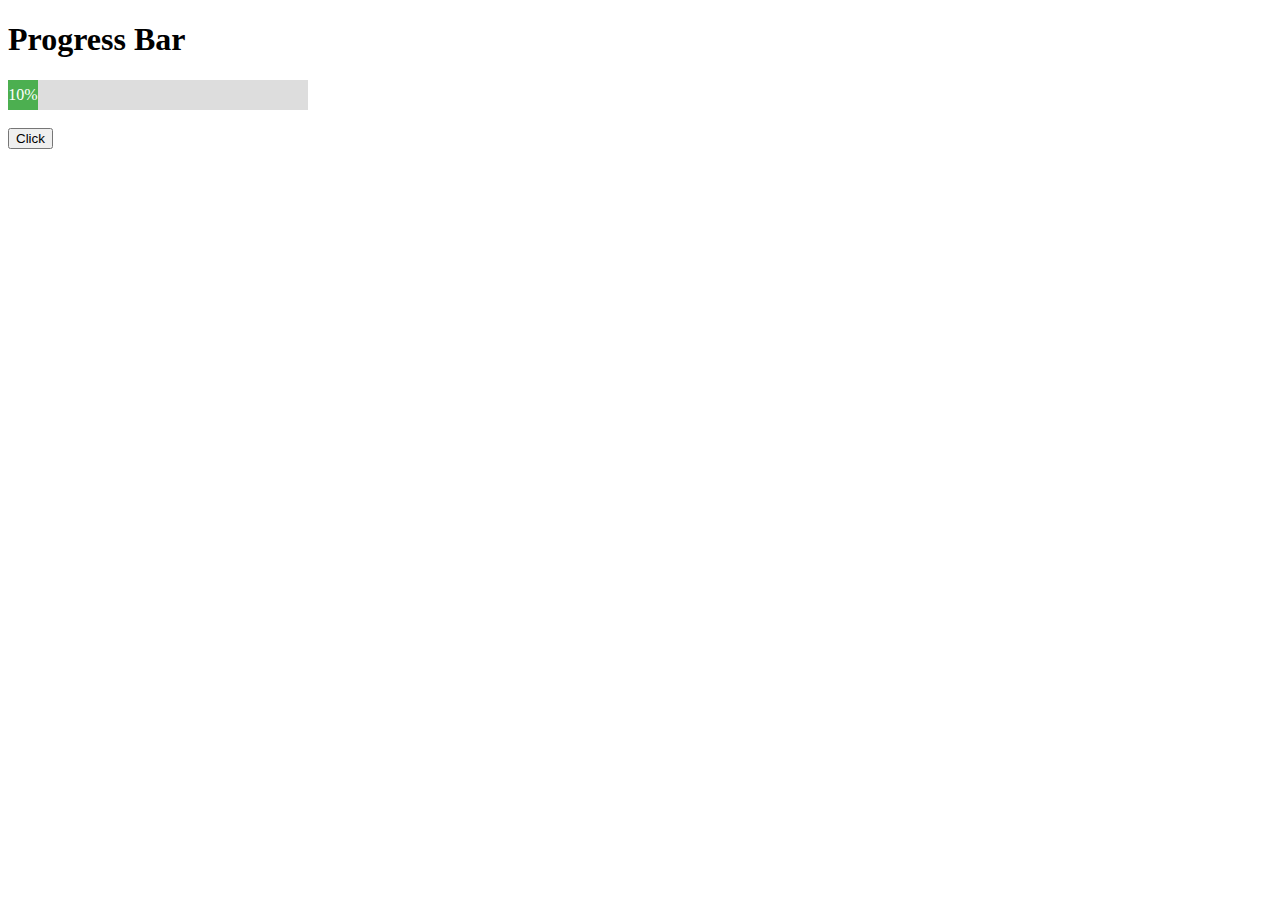
==== PartTwo/index.html @ a27a6a98 "create Progress Bar" ====
<!DOCTYPE html>
<html lang="en">
<head>
    <meta charset="UTF-8">
    <meta name="viewport" content="width=device-width, initial-scale=1.0">
    <title>Document</title>
    <link rel="stylesheet" href="./style.css">
</head>
<body>
    <!--Progress Bar-->
    <h1>Progress Bar</h1>
    <div id="myProgress">
    <div id="myBar">
        <div id="label">10%</div>
    </div>
    <br>
    <button id="btn">Click</button>
</div>
    <script src="main.js"></script>
</body>
</html>
---- PartTwo/style.css ----
/* Progress Bar*/
#myProgress {
    position: relative;
    width: 300px;
    height: 30px;
    background-color: #ddd;
}

#myBar{
    position: relative;
    width: 10%;
    height: 100%;
    background-color: #4CAF50;
}
#label {
    text-align: center;
    line-height: 30px;
    color: white;
}
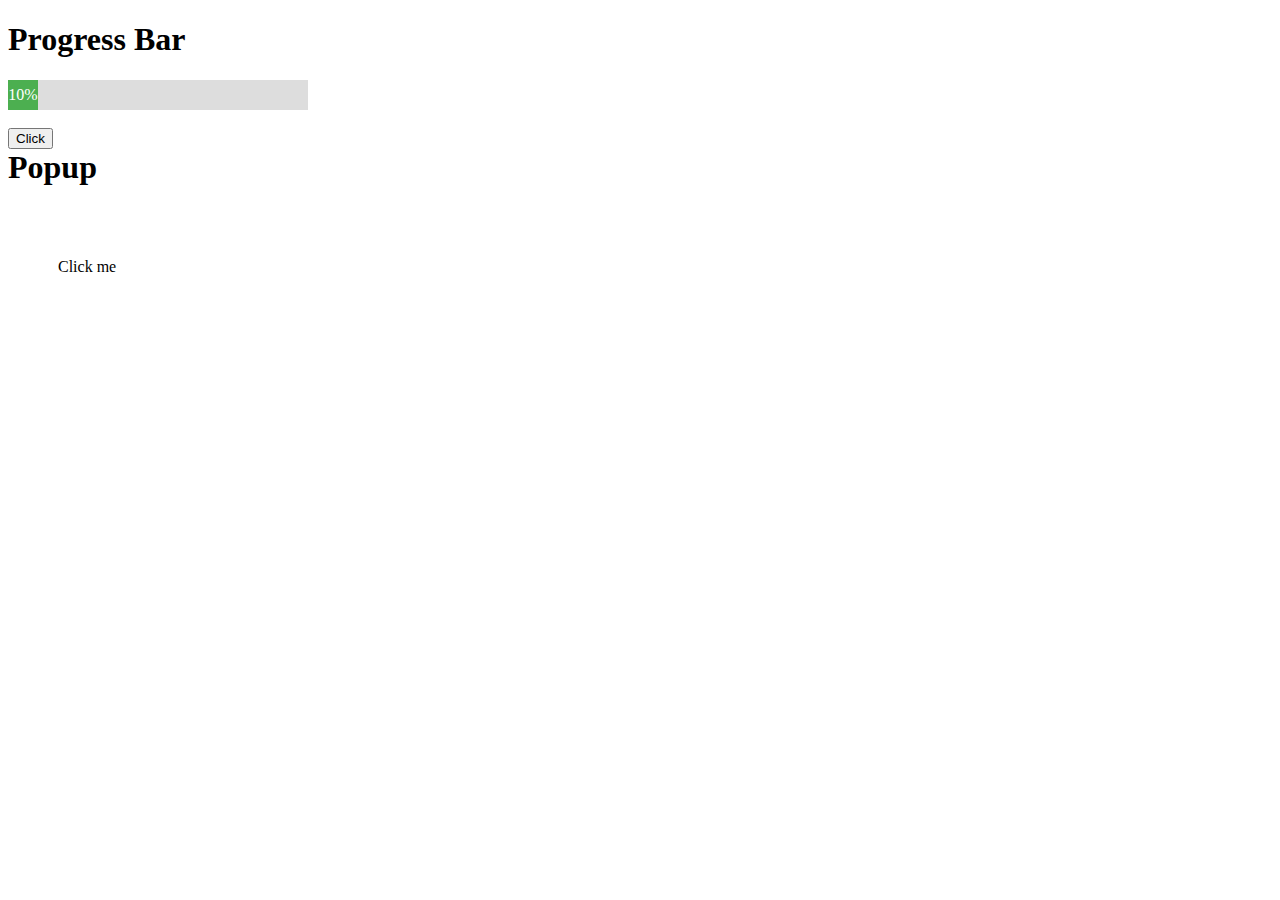
==== commit 9d92b174: "create Popup" ====
--- a/PartTwo/index.html
+++ b/PartTwo/index.html
@@ -16,6 +16,12 @@
     <br>
     <button id="btn">Click</button>
 </div>
+<br>
+<!--Popup-->
+<h1>Popup</h1>
+<div class="popup" onclick="myFunc()">Click me
+    <span class="popupText" id="myPopup">Lorem ipsum dolor sit amet consectetur.</span>
+</div>
     <script src="main.js"></script>
 </body>
 </html>--- a/PartTwo/style.css
+++ b/PartTwo/style.css
@@ -16,4 +16,50 @@
     text-align: center;
     line-height: 30px;
     color: white;
-}+}
+/* Popup */
+.popup {
+    position: relative;
+    display: inline-block;
+    cursor: pointer;
+    margin: 50px;
+}
+
+.popup .popupText {
+    visibility: hidden;
+    width: 160px;
+    background-color:#555;
+    color:#fff;
+    text-align: center;
+    border-radius: 6px;
+    padding: 8px 0;
+    position: absolute;
+    z-index: 1;
+    bottom: 125%;
+    left:50%;
+    margin-left: -80px;
+}
+
+.popup .popupText::after{
+    content:"";
+    position: absolute;
+    top:100%;
+    left:50%;
+    margin-left: -5px;
+    border-width: 5px;
+    border-style: solid;
+    border-color:#555;
+}
+.popup .show{
+    visibility: visible;
+    -webkit-animation: fadeIn 1s;
+    animation: fadeIn 1s;
+}
+@-webkit-keyframes fadeIn{
+    from{opacity: 0;}
+    to{opacity: 1;}
+}
+@keyframes fadeIn{
+    from{opacity: 0;}
+    to{opacity:1;}
+}
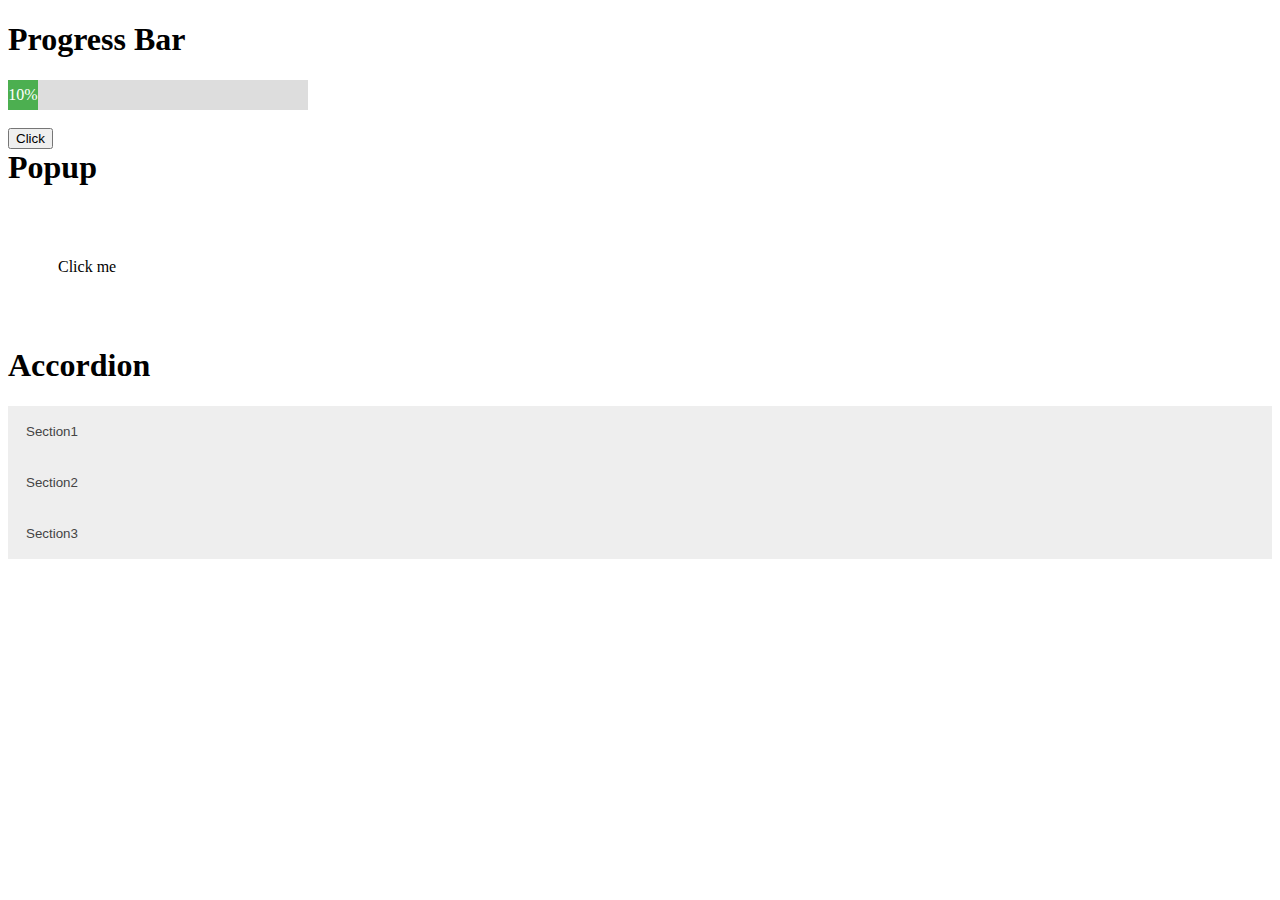
==== commit fdcce552: "create Accordion" ====
--- a/PartTwo/index.html
+++ b/PartTwo/index.html
@@ -22,6 +22,15 @@
 <div class="popup" onclick="myFunc()">Click me
     <span class="popupText" id="myPopup">Lorem ipsum dolor sit amet consectetur.</span>
 </div>
+<!--Accordion-->
+<h1>Accordion</h1>
+<button class="accordion">Section1</button>
+<div class="panel"><p>Lorem ipsum dolor sit amet consectetur adipisicing elit. Nesciunt, facilis mollitia distinctio quod hic placeat asperiores repudiandae. Amet magni ipsum voluptatibus laborum, incidunt laudantium soluta impedit modi earum quidem maiores!</p></div>
+<button class="accordion">Section2</button>
+<div class="panel"><p>Lorem ipsum dolor sit amet consectetur adipisicing elit. Nesciunt, facilis mollitia distinctio quod hic placeat asperiores repudiandae. Amet magni ipsum voluptatibus laborum, incidunt laudantium soluta impedit modi earum quidem maiores!</p></div>
+<button class="accordion">Section3</button>
+<div class="panel"><p>Lorem ipsum dolor sit amet consectetur adipisicing elit. Nesciunt, facilis mollitia distinctio quod hic placeat asperiores repudiandae. Amet magni ipsum voluptatibus laborum, incidunt laudantium soluta impedit modi earum quidem maiores!</p></div>
+
     <script src="main.js"></script>
 </body>
 </html>--- a/PartTwo/style.css
+++ b/PartTwo/style.css
@@ -63,3 +63,32 @@
     from{opacity: 0;}
     to{opacity:1;}
 }
+/*Accordion*/
+button.accordion {
+    background-color:#eee;
+    color:#444;
+    cursor: pointer;
+    padding:18px;
+    width: 100%;
+    text-align: left;
+    border: none;
+    transition: .4s;
+}
+button.accordion.active,
+button.accordion:hover{
+    background-color:#ddd;
+}
+div.panel{
+    padding: 0 18px;
+    background-color:white;
+    display:none;
+}
+
+div.panel{
+    padding: 0 18px;
+    background-color:white;
+    display:none;
+}
+div.panel.show{
+    display: block;
+}
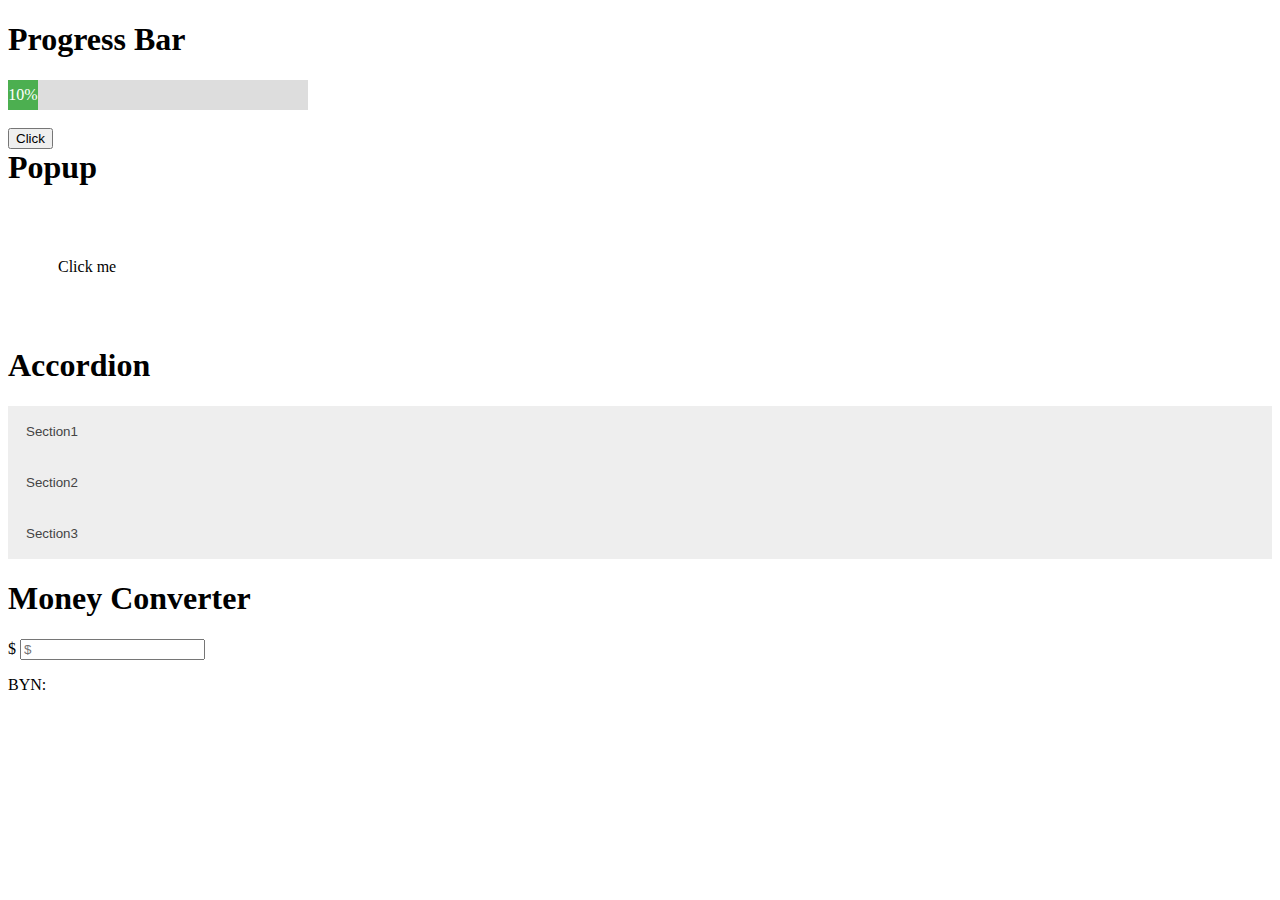
==== commit e1e761ef: "create Money Converter" ====
--- a/PartTwo/index.html
+++ b/PartTwo/index.html
@@ -30,6 +30,18 @@
 <div class="panel"><p>Lorem ipsum dolor sit amet consectetur adipisicing elit. Nesciunt, facilis mollitia distinctio quod hic placeat asperiores repudiandae. Amet magni ipsum voluptatibus laborum, incidunt laudantium soluta impedit modi earum quidem maiores!</p></div>
 <button class="accordion">Section3</button>
 <div class="panel"><p>Lorem ipsum dolor sit amet consectetur adipisicing elit. Nesciunt, facilis mollitia distinctio quod hic placeat asperiores repudiandae. Amet magni ipsum voluptatibus laborum, incidunt laudantium soluta impedit modi earum quidem maiores!</p></div>
+<br>
+
+<!--Money Converter-->
+<h1>Money Converter</h1>
+<p>
+    <label>$</label>
+    <input type="number" id="inputdol" placeholder="$" oninput="moneyConverter(this.value)" onchange="moneyConverter(this.value)">
+</p>
+<p>BYN: <span id="outputrub"></span></p>
+
+
+
 
     <script src="main.js"></script>
 </body>
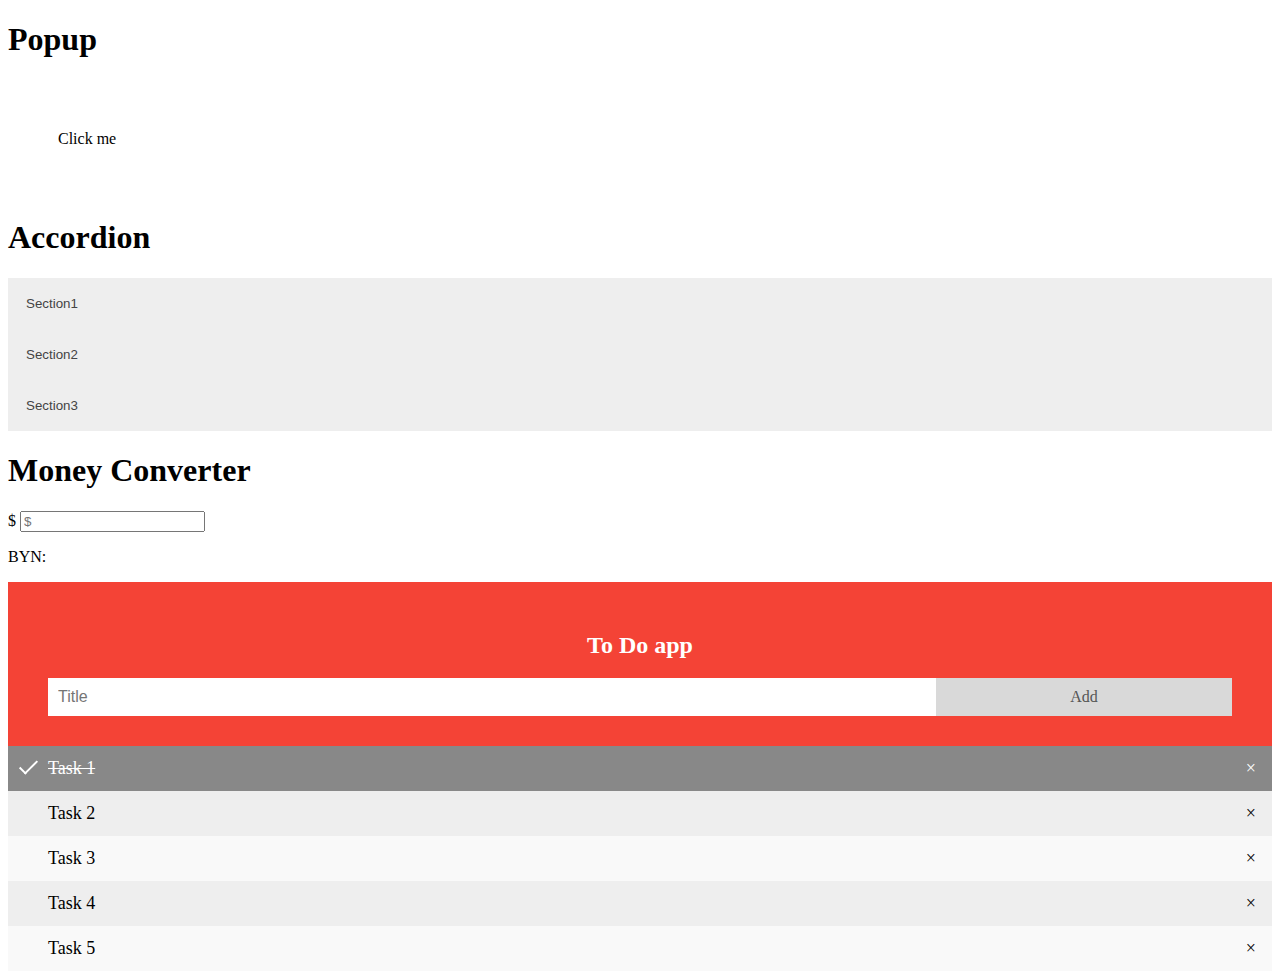
==== commit dc07a132: "create To Do app" ====
--- a/PartTwo/index.html
+++ b/PartTwo/index.html
@@ -7,8 +7,9 @@
     <link rel="stylesheet" href="./style.css">
 </head>
 <body>
+    
     <!--Progress Bar-->
-    <h1>Progress Bar</h1>
+   <!-- <h1>Progress Bar</h1>
     <div id="myProgress">
     <div id="myBar">
         <div id="label">10%</div>
@@ -41,6 +42,20 @@
 <p>BYN: <span id="outputrub"></span></p>
 
 
+<!--To do List-->
+<div id="myDiv" class="header">
+    <h2>To Do app</h2>
+    <input type="text" id="myInputt" placeholder="Title">
+    <span class="addBtn" onclick="newElement()">Add</span>
+</div>
+<ul id=myUL>
+    <li class="checked">Task 1</li>
+    <li>Task 2</li>
+    <li>Task 3</li>
+    <li>Task 4</li>
+    <li>Task 5</li>
+</ul>
+
 
 
     <script src="main.js"></script>
--- a/PartTwo/style.css
+++ b/PartTwo/style.css
@@ -92,3 +92,95 @@
 div.panel.show{
     display: block;
 }
+
+
+/*To do List*/
+*{box-sizing: border-box;}
+
+ul {
+    margin:0;
+    padding:0;
+}
+
+ul li {
+    cursor:pointer;
+    position: relative;
+    padding: 12px 8px 12px 40px;
+    background: #eee;
+    font-size: 18px;
+    transition: .2s;
+    
+    -webkit-user-select: none;
+    -ms-user-select: none;
+    user-select: none;
+
+}
+ul li:nth-child(odd) {
+    background: #f9f9f9;
+}
+ul li:hover{
+    background:#ddd;
+}
+ul li.checked {
+    background:#888;
+    color:#fff;
+    text-decoration: line-through;
+}
+ul li.checked::before {
+    content:'';
+    position: absolute;
+    border-color:#fff;
+    border-style:solid;
+    border-width: 0 2px 2px 0;
+    top:10px;
+    left:16px;
+    transform:rotate(45deg);
+    height: 16px;
+    width: 7px;
+}
+
+.close {
+    position: absolute;
+    right: 0;
+    top:0;
+    padding:12px 16px 12px 16px;
+}
+.close:hover{
+    background-color:#f44336;
+}
+
+.header {
+    background-color:#f44336;
+    padding: 30px 40px;
+    color:white;
+    text-align: center;
+}
+.header:after {
+    content:"";
+    display:table;
+    clear:both;
+}
+#myInputt{
+    border:none;
+    width: 75%;
+    padding:10px;
+    float:left;
+    font-size:16px;
+}
+.addBtn{
+    padding: 10px;
+    width: 25%;
+    background: #d9d9d9;
+    color:#555;
+    float:left;
+    text-align: center;
+    font-size:16px;
+    cursor: pointer;
+    transition: .3s;
+
+}
+
+.addBtn:hover{
+    background-color:#bbb;
+}
+
